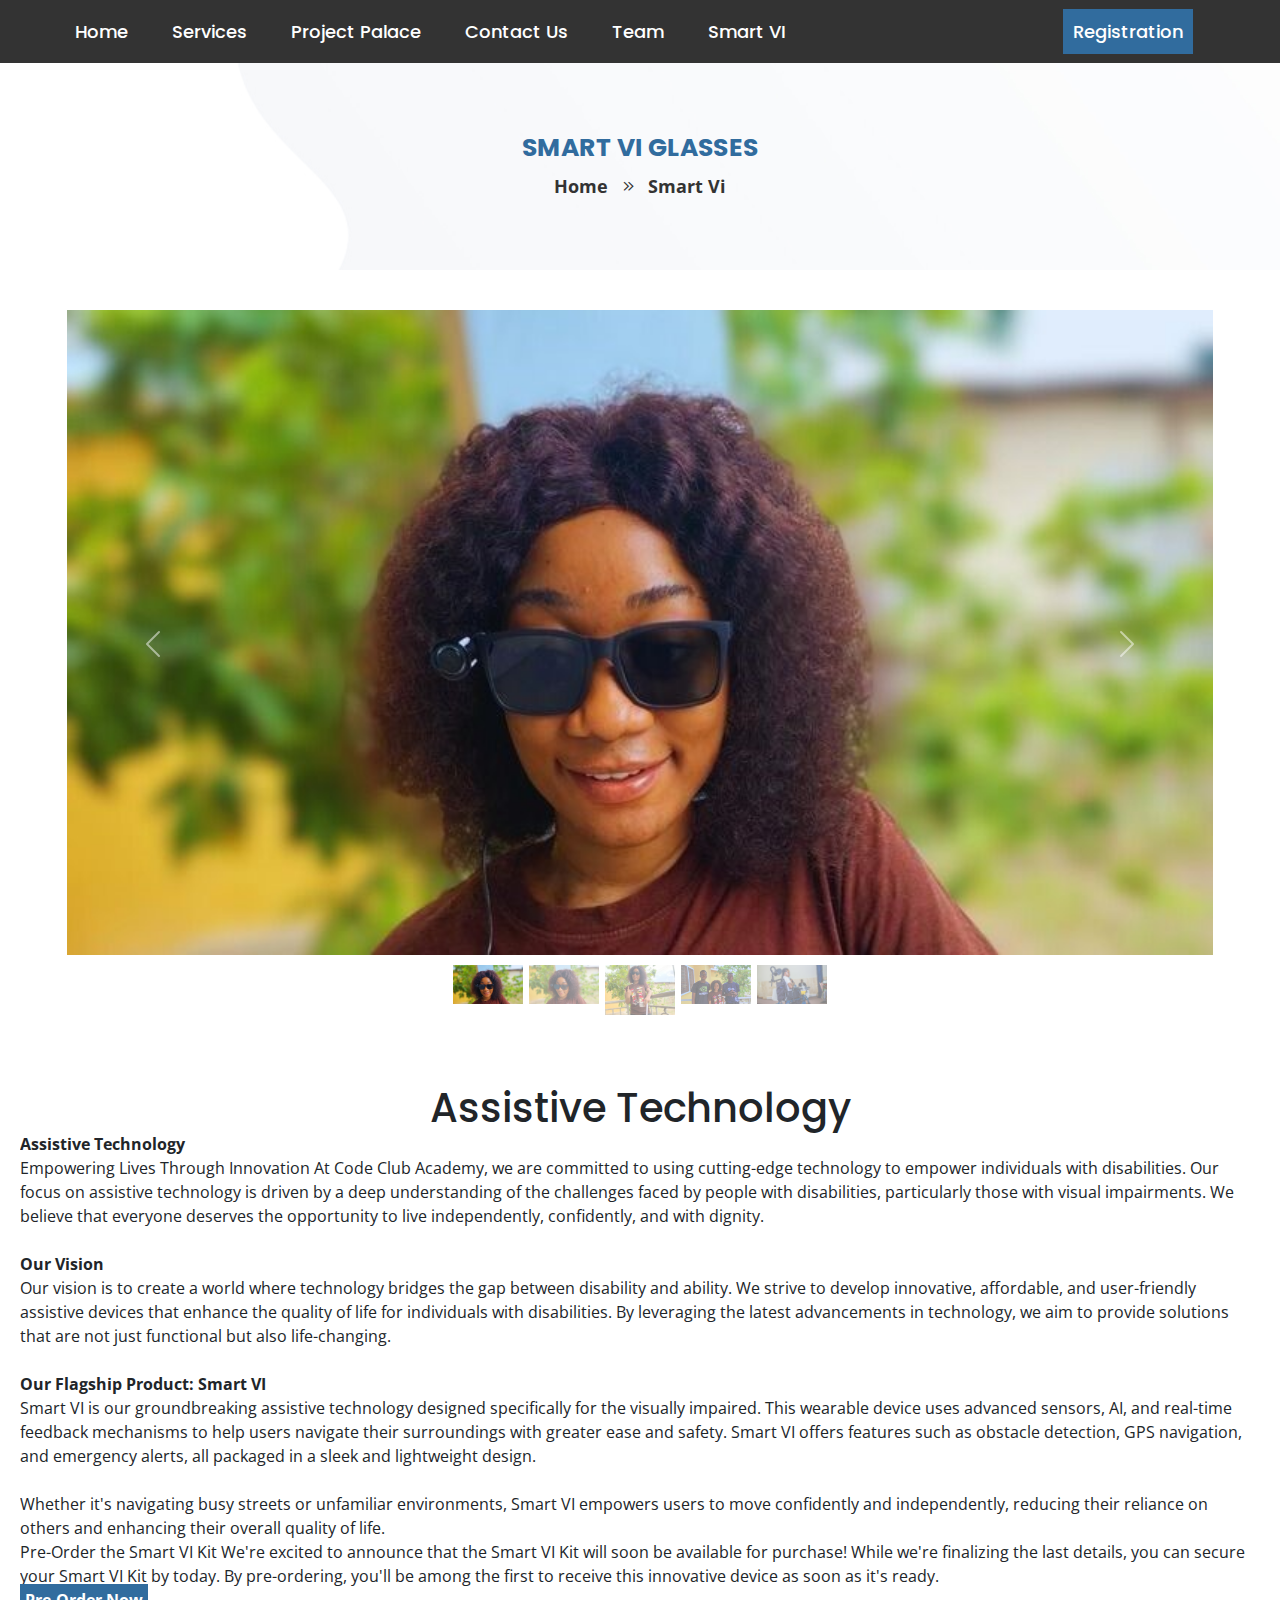
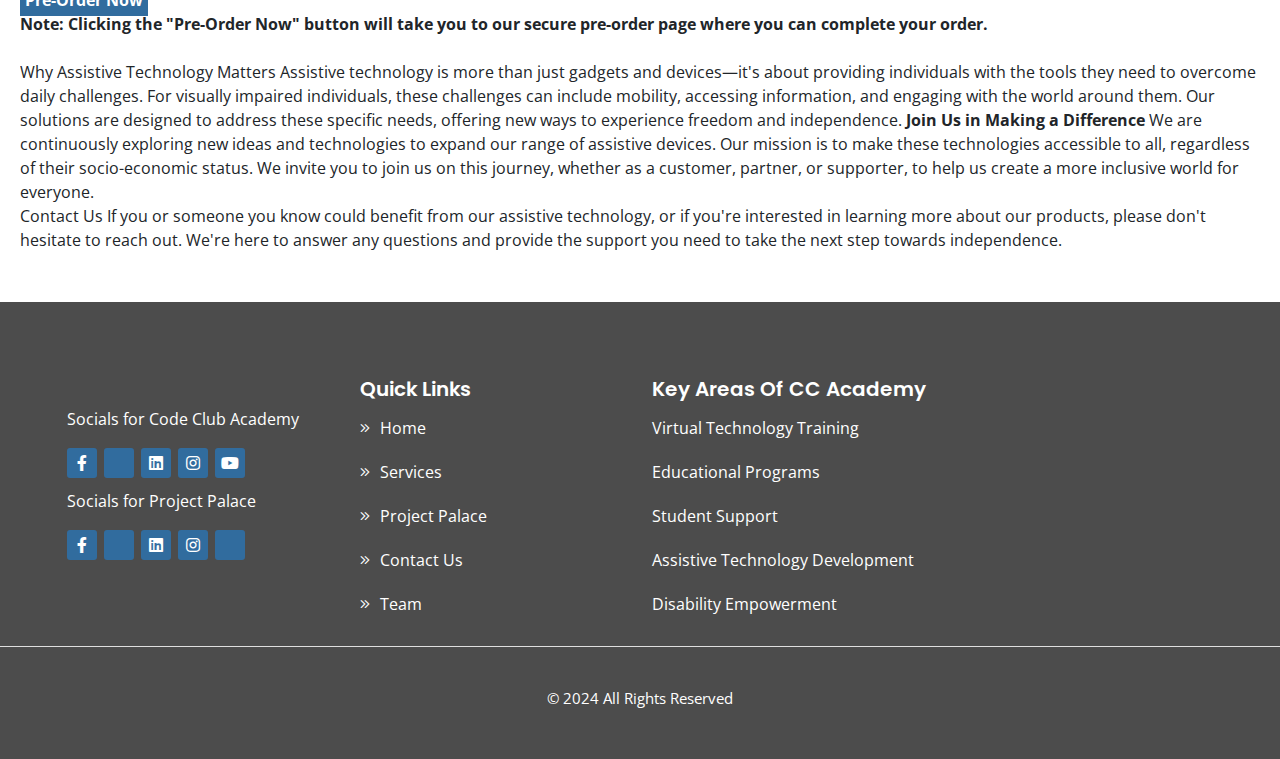
==== smart.html @ c97c067a "Add files via upload" ====
<!DOCTYPE html>
    <head>
        <meta charset="utf-8">
        <meta name="viewport" content="width=device-width, initial-scale=1, shrink-to-fit=no">
        <title>Code Club Academy | Smart Vi</title>
        <link rel="stylesheet" href="assets/css/bootstrap.min.css">
        <link rel="stylesheet" href="assets/css/plugins/owl.carousel.min.css">
        <link rel="stylesheet" href="https://cdn.jsdelivr.net/npm/bootstrap@5.2.3/dist/css/bootstrap.min.css">
        <link rel="stylesheet" href="assets/css/all.min.css">
        <link rel="stylesheet" href="assets/css/style.css">
        <link rel="shortcut icon" href="./assets/images/logo/CCA-modified.png" type="image/x-icon">
        <script src="https://kit.fontawesome.com/aa4f02b113.js" crossorigin="anonymous"></script>
    </head>
<body>
    <header>    
        <div class="_main_nav main-nav-sup">
            <div class="container">
                <div class="row">
                    <div class="nav">
                        <div class="menu-toggle"></div>
                        <div class="my-nav">
                            <div class="menu">
                              <ul>
                                <li><a href="index.html">Home</a></li>
                                <li><a href="services.html">Services</a></li>
                                <li><a href="project-palace.html">Project Palace</a></li>
                                <li><a href="contact-us.html">Contact Us</a></li>
                                <li><a href="team.html">Team</a></li>
                                <li><a href="smart.html">Smart VI</a></li>
                                <li class="link-01"><a href="https://forms.gle/dWNJjQT1qetno7jq8">Registration</a></li>
                              </ul>
                            </div>
                        </div>
                    </div>
                </div>
            </div>
        </div>
    </header>
    <main>
        <section class="bg-abt-main">
            <div class="container">
                <div class="row">
                    <div class="col-12">
                        <div class="heading d-block text-center">
                            <h2>Smart Vi Glasses</h2>
                            <ol>
                                <li>Home <i class="fal fa-angle-double-right"></i></li>
                                <li>Smart Vi</li>
                            </ol>
                        </div>
                    </div>                        
                </div>
            </div>
        </section>

        <section class="team">
            <div class="container">
                <div class="carousel slide" 
                id="carouselDemo"
                data-bs-wrap="true" 
                data-bs-ride="carousel">
                
                    <div class="carousel-inner">
                
                        <div class="carousel-item active">
                            <img src="assets/images/blog/1.jpg" class="w-100">
                        </div>
                
                        <div class="carousel-item " 
                        data-bs-interval="3000">
                            <img src="assets/images/blog/2.jpg" class="w-100">
                        </div>
                        <div class="carousel-item " 
                        data-bs-interval="3000">
                            <img src="assets/images/blog/3.jpg" class="w-100">
                        </div>
                
                        <div class="carousel-item "
                            data-bs-interval="3000">
                            <img src="assets/images/blog/4.jpg" class="w-100">
                            </div>
                        <div class="carousel-item "
                            data-bs-interval="3000">
                            <img src="assets/images/blog/5.jpg" class="w-100">
                        </div>
                
                    </div>
                
                    <button class="carousel-control-prev" 
                    type="button"
                    data-bs-target="#carouselDemo" 
                    data-bs-slide="prev">
                        <span class="carousel-control-prev-icon"></span>
                    </button>
                
                    <button class="carousel-control-next"
                    type="button"
                    data-bs-target="#carouselDemo"
                    data-bs-slide="next">
                    <span class="carousel-control-next-icon"></span>
                </button>
                
                    <div class="carousel-indicators">
                        <button type="button" class="active"
                            data-bs-target="#carouselDemo"
                            data-bs-slide-to="0">
                            <img src="assets/images/blog/1.jpg" />
                        </button>
                
                        <button type="button" 
                        data-bs-target="#carouselDemo"
                        data-bs-slide-to="1">
                        <img src="assets/images/blog/2.jpg" />
                        </button>
                
                        <button type="button"
                        data-bs-target="#carouselDemo"
                        data-bs-slide-to="2">
                        <img src="assets/images/blog/3.jpg" />
                        </button>

                        <button type="button"
                        data-bs-target="#carouselDemo"
                        data-bs-slide-to="3">
                        <img src="assets/images/blog/4.jpg" />
                        </button>

                        <button type="button"
                        data-bs-target="#carouselDemo"
                        data-bs-slide-to="4">
                        <img src="assets/images/blog/5.jpg" />
                        </button>
                    </div>
                
                </div>
            </div>
        </section>

        <section class="smrt-sct">
            <h1 class="smrt-hd">Assistive Technology </h1>
            <p class="smrt-pg">
                

                <strong>Assistive Technology</strong>
<p>Empowering Lives Through Innovation
At Code Club Academy, we are committed to using cutting-edge technology to empower individuals with disabilities. Our focus on assistive technology is driven by a deep understanding of the challenges faced by people with disabilities, particularly those with visual impairments. We believe that everyone deserves the opportunity to live independently, confidently, and with dignity.
</p> <br>
<b> Our Vision</b>
<p>
Our vision is to create a world where technology bridges the gap between disability and ability. We strive to develop innovative, affordable, and user-friendly assistive devices that enhance the quality of life for individuals with disabilities. By leveraging the latest advancements in technology, we aim to provide solutions that are not just functional but also life-changing.
</p> <br>
<b>Our Flagship Product: Smart VI </b>
<p>
Smart VI is our groundbreaking assistive technology designed specifically for the visually impaired. This wearable device uses advanced sensors, AI, and real-time feedback mechanisms to help users navigate their surroundings with greater ease and safety. Smart VI offers features such as obstacle detection, GPS navigation, and emergency alerts, all packaged in a sleek and lightweight design.
</p><br>
Whether it's navigating busy streets or unfamiliar environments, Smart VI empowers users to move confidently and independently, reducing their reliance on others and enhancing their overall quality of life.
<br> 
Pre-Order the Smart VI Kit
We're excited to announce that the Smart VI Kit will soon be available for purchase! While we're finalizing the last details, you can secure your Smart VI Kit by  today. By  pre-ordering, you'll be among the first to receive this innovative device as soon as it's ready.
<br>
<p>
 <strong class="pre-odr"> <a href="https://forms.gle/dWNJjQT1qetno7jq8">Pre-Order Now</a></strong> <br>
 <strong>Note: Clicking the "Pre-Order Now" button will take you to our secure pre-order page where you can complete your order.</strong>
</p><br>
Why Assistive Technology Matters
Assistive technology is more than just gadgets and devices—it's about providing individuals with the tools they need to overcome daily challenges. For visually impaired individuals, these challenges can include mobility, accessing information, and engaging with the world around them. Our solutions are designed to address these specific needs, offering new ways to experience freedom and independence.

<b>Join Us in Making a Difference</b>

We are continuously exploring new ideas and technologies to expand our range of assistive devices. Our mission is to make these technologies accessible to all, regardless of their socio-economic status. We invite you to join us on this journey, whether as a customer, partner, or supporter, to help us create a more inclusive world for everyone.
<br>
<p>
Contact Us
If you or someone you know could benefit from our assistive technology, or if you're interested in learning more about our products, please don't hesitate to reach out. We're here to answer any questions and provide the support you need to take the next step towards independence.
</p>   
</p>
        </section>



        <footer>
            <div class="container">
                <div class="row">
                    <div class="col-lg-3 col-md-3 col-sm-7 col-6">
                        <div class="footer-content">
                            <img src="assets/images/logo.png" alt="">
                            <p>Socials for Code Club Academy</p>
                            <ul>
                            <a href="https://www.facebook.com/100265502335152"><li><i class="fab fa-facebook-f"></i></li></a>
                            <a href="https://www.tiktok.com/@codeclubacademy?is_from_webapp=1&sender_device=pc">  <li><i class="fab fa-tiktok"></i></li></a> 
                            <a href="https://www.linkedin.com/company/code-club-academy/">  <li><i class="fab fa-linkedin"></i></li></a> 
                            <a href="https://www.instagram.com/codeclubacademy/"><li><i class="fab fa-instagram"></i></li></a> 
                            <a href="https://www.youtube.com/@codeclubacademy7039"><li><i class="fab fa-youtube"></i></li></a>   
                            </ul>
                            <p>Socials for Project Palace</p>
                            <ul>
                            <a href="https://www.facebook.com/project.palace.pp?mibextid=2JQ9oc"><li><i class="fab fa-facebook-f"></i></li></a>
                            <a href="https://vm.tiktok.com/ZM64vPgQs/">  <li><i class="fab fa-tiktok"></i></li></a> 
                            <a href="https://www.linkedin.com/showcase/project-palace-pp/">  <li><i class="fab fa-linkedin"></i></li></a> 
                            <a href="https://www.instagram.com/projectpalace_pp?igsh=Y2J5cjZpaHJsbnJt"><li><i class="fab fa-instagram"></i></li></a> 
                            <a href="https://x.com/ProjectPalacePP?t=Aw2pisaKnQLEIjXfO9yeGg&s=08"><li><i class="fab fa-x-twitter"></i></li></a>   
                            </ul>
                        </div>
                    </div>
                    <div class="col-lg-3 col-md-3 col-sm-12 col-6">
                        <div class="footer-content">
                            <h2>Quick Links</h2>
                            <ol>
                            <li><a href="index.html"><i class="fal fa-angle-double-right"></i>Home</a></li>
                            <li><a href="services.html"><i class="fal fa-angle-double-right"></i>Services</a></li>
                            <li><a href="project-palace.html"><i class="fal fa-angle-double-right"></i>Project Palace</a></li>
                            <li><a href="contact-us.html"><i class="fal fa-angle-double-right"></i>Contact Us</a></li>
                            <li><a href="team.html"><i class="fal fa-angle-double-right"></i>Team</a></li>
                            </ol>
                        </div>
                    </div>
                    <div class="col-lg-4 col-md-4 col-sm-6 col-6">
                        <div class="footer-content">
                           <h2>Key Areas Of CC Academy</h2>
                            <ol>
                            <li>Virtual Technology Training</li>
                            <li>Educational Programs</li>
                            <li>Student Support</li>
                            <li>Assistive Technology Development</li>
                            <li>Disability Empowerment</li>
                            </ol>
                        </div>
                    </div>
                    
                </div>
            </div>
            <div class="copy-right">
                <div class="container">
                    <div class="copy-right-card">
                    <p>© 2024 All Rights Reserved</p>
                    </div>
                </div>
            </div>
        </footer>
</body>

<script src="assets/js/jquery-3.2.1.min.js"></script>
<script src="assets/js/bootstrap.min.js"></script>
<script src="assets/js/plugins/owl.carousel.min.js"></script>
<script src="https://cdn.jsdelivr.net/npm/bootstrap@5.2.3/dist/js/bootstrap.min.js"></script>
<script src="assets/js/script.js"></script>
    </html>
---- assets/css/style.css ----
@import url("https://fonts.googleapis.com/css2?family=Open+Sans:wght@300&family=Poppins:wght@500;600;700;800;900&display=swap");
body {
  font-family: 'Open Sans', sans-serif;
  margin: 0;
  box-sizing: border-box;
  padding: 0; }

* {
  margin: 0;
  padding: 0;
  box-sizing: border-box; }

ul, ol {
  padding: 0;
  margin: 0; }

li {
  list-style: none; }

a {
  text-decoration: none; }

a:hover {
  text-decoration: none; }

p {
  margin: 0; }

h1, h2, h3, h4, h5, h6 {
  margin: 0;
  font-family: 'Poppins', sans-serif; }

input:focus, input:active {
  box-shadow: none !important; }

img {
  max-width: 100%; }


  /* carousel */
.carousel-indicators img{
    width: 70px;
    display: block;
}
.carousel-indicators button{
    width: max-content!important;
}
.carousel-indicators{
    position: unset;
}
/* carousel */

.pre-odr{
  padding: 5px !important;
  background-color: #316c9e; 
  color: white;
}
.pre-odr a{
  color: #fff;
}

.smrt-sct{
  margin: auto 20px;
}
.smrt-hd{
  text-align: center;
}

section {
  padding: 3.125rem 0;
  position: relative;
  overflow: hidden; }
  @media screen and (max-width: 575.98px) {
    section {
      padding: 1.25rem 0; } }
  @media (min-width: 576px) and (max-width: 767.98px) {
    section {
      padding: 1.875rem 0; } }

.container {
  max-width: 1170px; }
  @media screen and (max-width: 575px) {
    .container {
      padding: 0px 15px;
      max-width: 100%;
      width: 100%; } }

.margin-top-20 {
  margin-top: 1.25rem; }

html {
  scroll-behavior: smooth; }

.top-nav {
  position: relative;
  visibility: visible;
  overflow: hidden;
  z-index: 2;
  background: #1d1d1d;
  padding: 20px 0px; }
  .top-nav .top-sec {
    position: relative;
    z-index: 2;
    display: inline-block;
    color: #fff; }
    .top-nav .top-sec ol li {
      position: relative;
      display: inline-block;
      padding: 0 20px 0 30px;
      color: #888;
      margin: 0 15px 0 0;
      border-right: 1px solid #939393; }
      .top-nav .top-sec ol li i {
        position: absolute;
        left: 0;
        color: #316c9e;
        font-size: 20px;
        display: flex;
        align-items: center;
        justify-content: center;
        height: 100%; }
      .top-nav .top-sec ol li span {
        display: block;
        font-size: 13px;
        color: #939393;
        font-weight: 600; }
  .top-nav .logo {
    display: inline-block;
    color: #fff; }
    .top-nav .logo h1 {
      line-height: 35px;
      position: relative;
      font-size: 26px;
      color: #fff;
      text-transform: uppercase;
      font-weight: 600;
      letter-spacing: 0.4px;
      margin: 2px 0px; }
      .top-nav .logo h1::after {
        position: absolute;
        content: "";
        width: 97%;
        left: 0;
        bottom: 0;
        height: 2px;
        background: #316c9e; }
      .top-nav .logo h1::before {
        position: absolute;
        content: "";
        width: 97%;
        top: 0;
        bottom: 0;
        height: 2px;
        background: #316c9e; }
  .top-nav .top-sec-main {
    display: flex;
    justify-content: flex-end; }
    .top-nav .top-sec-main .top-sec-2 {
      display: flex;
      align-items: center; }
      @media screen and (max-width: 991px) {
        .top-nav .top-sec-main .top-sec-2 {
          display: none; } }
      .top-nav .top-sec-main .top-sec-2 ol .last {
        border: none !important; }
      .top-nav .top-sec-main .top-sec-2 ol li {
        display: inline-block;
        border-right: 1px solid #939393;
        padding: 9.5px 20px 9.5px 30px; }
        .top-nav .top-sec-main .top-sec-2 ol li i {
          color: #888;
          font-size: 20px; }
  @media screen and (max-width: 768px) {
    .top-nav {
      display: none; } }

._main_nav {
  position: absolute;
  z-index: 999;
  width: 100%;
  overflow: hidden; }

.nav {
  display: block;
  width: 100%;
  position: relative; }

.menu-toggle {
  display: none;
  height: 40px;
  width: 40px;
  align-items: center;
  justify-content: center;
  float: right;
  margin: 10px 0 0 40px;
  opacity: 0;
  visibility: hidden; }

.menu-toggle::before {
  position: absolute;
  content: "\f0c9";
  font-size: 26px;
  color: #316c9e;
  font-family: "Font Awesome 5 Pro"; }

.menu-toggle.active::before {
  content: "\f00d"; }

.menu ul li a {
  color: #fff;
  padding: 20px 0px 18px 0;
  cursor: pointer;
  font-family: 'Poppins', sans-serif; }

.menu ul li {
  display: inline-block;
  color: #fff;
  padding: 18px 20px;
  font-size: 18px;
  font-weight: 500; }

.my-nav {
  position: relative;
  width: 100%; }

.menu {
  display: block;
  z-index: 99; }

.menu ul li:hover a {
  color: #316c9e;
  border-bottom: 3px solid #316c9e; }

.link-01 a {
  padding: 10px !important;
  background-color: #316c9e;
}
.bot-reg {
  padding: 5px;
  background-color: #316c9e;
  border: none;
  border-radius: 5px;
}
.bot-reg a{
  color: white;
  font-family: 'Poppins', sans-serif;
}

.link-01:hover a {
  border: none !important;
  color: #fff !important; }

.link-01 a {
  color: #fff; }

.link-01 {
  float: right; }

@media (max-width: 768px) {
  .menu-toggle {
    visibility: visible;
    opacity: 1;
    display: block; }

  .menu.active {
    display: block;
    height: 100vh;
    width: 100%;
    z-index: 999;
    visibility: visible;
    opacity: 1;
    top: 70px; }

  .menu {
    display: none; }

  .menu ul li {
    display: block; }

  .my-nav {
    top: 50px; }

  .link-01 {
  
    float: unset; }

  .link-01 a {
    padding: 10px !important; } }
@media (min-width: 768.01px) and (max-width: 991.98px) {
  .menu ul li {
    padding: 18px 15px; } }
@media (min-width: 992px) and (max-width: 1199.98px) {
  .menu ul li {
    padding: 18px 35px; } }
.main-nav-sup {
  background: rgba(0, 0, 0, 0.8);
  position: relative; }

main .slider {
  padding: 0; }
  main .slider #carouselExampleIndicators .carousel-item .banner-content {
    position: absolute;
    top: 0;
    left: 0;
    width: 100%;
    height: 100%;
    display: flex;
    flex-direction: column;
    align-items: center;
    justify-content: center; }
    @media screen and (max-width: 767.98px) {
      main .slider #carouselExampleIndicators .carousel-item .banner-content {
        display: none; } }
    main .slider #carouselExampleIndicators .carousel-item .banner-content h1 {
      color: #fff;
      text-transform: uppercase;
      font-size: 3rem;
      letter-spacing: 1px;
      text-align: center;
      font-weight: 300;
      position: relative;
      margin: 0 0 .625rem 0; }
      main .slider #carouselExampleIndicators .carousel-item .banner-content h1 span {
        display: block; }
    main .slider #carouselExampleIndicators .carousel-item .banner-content ol li {
      display: inline-block;
      margin: .625rem .75rem;
      position: relative;
      padding: .3125rem .8125rem;
      border: solid 0.0625rem #fff;
      position: relative;
      transition: all ease-in-out .5s; }
      main .slider #carouselExampleIndicators .carousel-item .banner-content ol li:hover {
        background: #fff; }
        main .slider #carouselExampleIndicators .carousel-item .banner-content ol li:hover a {
          color: #316c9e; }
        main .slider #carouselExampleIndicators .carousel-item .banner-content ol li:hover:nth-child(1) {
          background: #316c9e;
          border-color: #316c9e; }
          main .slider #carouselExampleIndicators .carousel-item .banner-content ol li:hover:nth-child(1) a {
            color: #fff; }
      main .slider #carouselExampleIndicators .carousel-item .banner-content ol li a {
        font-size: .9375rem;
        color: #fff;
        text-transform: capitalize; }
      main .slider #carouselExampleIndicators .carousel-item .banner-content ol li:nth-child(1) {
        background: #fff; }
        main .slider #carouselExampleIndicators .carousel-item .banner-content ol li:nth-child(1) a {
          color: #316c9e; }

.team {
  padding: 40px 0px;
  position: relative;
  overflow: hidden; }
  .team .head-01 {
    text-align: center;
    margin: 20px 0px; }
    .team .head-01 h2 {
      font-size: 1.5625rem;
      color: #333;
      text-transform: capitalize;
      letter-spacing: .2px; }
    .team .head-01 p {
      font-size: 1rem;
      color: #888; }
  .team .team-main-box {
    position: relative;
    margin: 20px 0px;
    transition: 0.2s;
    padding-bottom: 30px;
    border: 1px solid #f6f4f4; }
    .team .team-main-box img {
      width: 100%; }
    .team .team-main-box .team-content-box {
      position: relative;
      width: 85%;
      background: #fff;
      margin: -40px auto 0px auto;
      display: block;
      padding: 10px;
      text-align: center;
      box-shadow: 0px 0px 15px 0px #ddd; }
      .team .team-main-box .team-content-box b {
        display: block;
        position: relative;
        font-size: 15px;
        color: #316c9e; }
      .team .team-main-box .team-content-box h3 {
        font-size: 18px;
        color: #333;
        font-weight: 600;
        position: relative;
        padding: 15px 0px 0px; }
      .team .team-main-box .team-content-box ul {
        width: 135px;
        background: #232424;
        padding: 5px 0px;
        margin: 0 auto;
        display: block;
        color: #fff;
        border-radius: 20px;
        position: absolute;
        left: 0;
        right: 0;
        top: -22px;
        text-align: center;
        box-shadow: 0px 8px 13px 0px #ddd; }
        .team .team-main-box .team-content-box ul li {
          display: inline-block;
          padding: 0px 7px; }
          .team .team-main-box .team-content-box ul li i {
            color: #316c9e; }

.price-main .heading {
  text-align: center;
  margin: 20px 0px; }
  .price-main .heading h2 {
    font-size: 1.5625rem;
    color: #333;
    text-transform: capitalize;
    letter-spacing: .2px; }
  .price-main .heading p {
    font-size: 1rem;
    color: #888; }
.price-main .wrapper {
  display: block;
  margin: 1.25rem 0;
  position: relative;
  box-shadow: rgba(0, 0, 0, 0.08) 0px 30px 30px 0px;
  background: #fff;
  border-radius: .625rem;
  transition: all ease .5s; }
  .price-main .wrapper .head-content {
    background: #316c9e;
    padding: 1.25rem 1.875rem;
    position: relative;
    display: inline-block;
    width: 100%; }
    .price-main .wrapper .head-content h4 {
      font-size: 1.125rem;
      color: #fff;
      text-transform: capitalize;
      font-weight: 600; }
    .price-main .wrapper .head-content h5 {
      font-size: 1.25rem;
      font-weight: bold;
      color: #316c9e; }
      .price-main .wrapper .head-content h5 span {
        font-size: 1rem;
        margin-left: .3125rem; }
  .price-main .wrapper .active-head {
    background: #333; }
    .price-main .wrapper .active-head h4 {
      color: #316c9e; }
  .price-main .wrapper .inner-content {
    display: inline-block;
    padding: 1.5625rem 1.875rem;
    position: relative;
    margin: .625rem 0; }
    .price-main .wrapper .inner-content .list-content {
      position: relative;
      display: block;
      margin: 0 auto; }
      .price-main .wrapper .inner-content .list-content h5 {
        position: relative;
        padding: .625rem .9375rem;
        background: #000;
        color: #fff;
        font-size: 1rem;
        text-transform: capitalize;
        font-weight: 600;
        display: block;
        margin: -45px auto 0 auto;
        width: fit-content;
        border-radius: 1.25rem; }
      .price-main .wrapper .inner-content .list-content .active-plan {
        background: #316c9e; }
    .price-main .wrapper .inner-content h6 {
      font-size: .9375rem;
      color: #333;
      text-transform: capitalize;
      font-weight: 600;
      text-align: center;
      display: inline-block;
      margin: 1.25rem 0 .625rem 0; }
    .price-main .wrapper .inner-content ol .se-color {
      color: #333; }
      .price-main .wrapper .inner-content ol .se-color i {
        color: #316c9e; }
    .price-main .wrapper .inner-content ol li {
      display: flex;
      align-items: center;
      margin: .625rem 0 0;
      padding: .625rem 0;
      border-bottom: 1px solid #ddd;
      position: relative;
      font-size: .9375rem;
      color: #888; }
      .price-main .wrapper .inner-content ol li i {
        padding-right: .625rem;
        font-size: 1.125rem; }
    .price-main .wrapper .inner-content a {
      margin: 1.25rem auto .625rem auto;
      box-shadow: rgba(0, 0, 0, 0.2) 0px 0px 50px 0px;
      position: relative;
      font-size: .875rem;
      background-color: #fff;
      padding: .3125rem 1.25rem;
      color: #333;
      font-weight: 600;
      display: block;
      width: fit-content; }
    .price-main .wrapper .inner-content .active-a {
      background: #316c9e;
      color: #fff; }
    .price-main .wrapper .inner-content p {
      display: flex;
      justify-content: center;
      font-size: .9375rem;
      color: #333;
      text-transform: capitalize;
      margin: .9375rem 0 0 0;
      font-weight: 600; }

.bg-01 {
  padding: 50px 0px;
  position: relative;
  overflow: hidden;
  background: #f6f4ee; }
  @media screen and (max-width: 768px) {
    .bg-01 {
      padding: 20px 0px; } }
  .bg-01 h2 {
    font-size: 1.5625rem;
    color: #333;
    letter-spacing: .1px;
    text-transform: capitalize; }
  .bg-01 .card-feautures-main {
    width: 100%;
    margin: 20px 0px;
    padding: 10px 15px;
    flex-wrap: wrap;
    display: flex;
    position: relative; }
    .bg-01 .card-feautures-main .card-feautures-sup {
      margin: 0 0 20px 0;
      padding: 10px 10px;
      width: 33.3%;
      margin-bottom: 20px;
      -webkit-flex-direction: 1 1 33.3%;
      -moz-flex-direction: 1 1 33.3%;
      -ms-flex-direction: 1 1 33.3%;
      flex: 1 1 33.3%;
      position: relative;
      max-width: 33.3%; }
      @media screen and (max-width: 375px) {
        .bg-01 .card-feautures-main .card-feautures-sup {
          width: 100%;
          max-width: 100%;
          flex: 1 1 100%;
          -webkit-flex-direction: 1 1 100%;
          -moz-flex-direction: 1 1 100%;
          -ms-flex-direction: 1 1 100%; } }
      @media (min-width: 376px) and (max-width: 767.98px) {
        .bg-01 .card-feautures-main .card-feautures-sup {
          width: 50%;
          max-width: 50%;
          flex: 1 1 50%;
          -webkit-flex-direction: 1 1 50%;
          -moz-flex-direction: 1 1 50%;
          -ms-flex-direction: 1 1 50%; } }
      .bg-01 .card-feautures-main .card-feautures-sup .feautures-content {
        background-color: #fff;
        transition: background-color .5s ease;
        height: 100%;
        padding: 40px 10px; }
        .bg-01 .card-feautures-main .card-feautures-sup .feautures-content .content-head {
          position: relative;
          padding: 5px 0px;
          text-align: center;
          transition: 0.5s ease; }
          .bg-01 .card-feautures-main .card-feautures-sup .feautures-content .content-head h2 {
            font-size: 20px;
            color: #333; }
        .bg-01 .card-feautures-main .card-feautures-sup .feautures-content .feauters-icon-box {
          padding: 10px 0px;
          text-align: center;
          display: block;
          transition: 0.5s;
          height: 80px;
          width: 80px;
          background: #f6f4ee;
          border-radius: 50%;
          margin: 10px  auto;
          line-height: 70px;
          border: 4px solid #eeeeee; }
          .bg-01 .card-feautures-main .card-feautures-sup .feautures-content .feauters-icon-box i {
            font-size: 2.5rem;
            color: #316c9e; }
        .bg-01 .card-feautures-main .card-feautures-sup .feautures-content .text-box {
          padding: 10px 10px;
          text-align: center; }
          .bg-01 .card-feautures-main .card-feautures-sup .feautures-content .text-box p {
            font-size: 15px;
            color: #848484;
            line-height: 27px;
            margin: 0px; }

.bg-02-main .heading {
  display: block;
  margin: 1.25rem 0;
  position: relative;
  width: 100%;
  text-align: center; }
  .bg-02-main .heading h2 {
    font-size: 1.5625rem;
    color: #333;
    letter-spacing: .1px;
    text-transform: capitalize; }
.bg-02-main .image {
  display: block;
  margin: 1.25rem 0;
  position: relative; }
  .bg-02-main .image img {
    border-radius: .3125rem; }
.bg-02-main .wrapper {
  display: block;
  margin: 1.25rem 0;
  position: relative; }
  .bg-02-main .wrapper .content {
    display: inline-block;
    width: 100%;
    margin: 1.25rem 0;
    padding: 50px; 
  }
    

.offer-main {
  background-color: #316c9e; }
  .offer-main .heading {
    margin: 1.25rem 0;
    position: relative; }
    .offer-main .heading h2 {
      font-size: 1.5625rem;
      color: #fff;
      text-transform: uppercase;
      letter-spacing: .1px;
      margin: .625rem 0 .3125rem 0; }
    .offer-main .heading h4 {
      font-size: 1.25rem;
      color: #fff;
      margin: .625rem 0;
      text-transform: capitalize; }
    .offer-main .heading h6 {
      font-size: 1.125rem;
      color: #333;
      margin: .3125rem 0; }
    .offer-main .heading ol li {
      display: inline-block;
      margin: 1.25rem .3125rem;
      position: relative;
      border-radius: 1.25rem;
      padding: .3125rem .9375rem;
      color: #316c9e;
      background: #fff;
      border-bottom: 2px solid #f2e5e5; }
      .offer-main .heading ol li a {
        position: relative;
        color: #316c9e;
        font-size: .9375rem;
        font-weight: bold;
        text-transform: capitalize;
        letter-spacing: .1px; }

.users-main {
  background: #fafafa; }
  .users-main .heading {
    display: block;
    text-align: center;
    margin: 1.25rem 0;
    position: relative; }
    .users-main .heading h2 {
      font-size: 1.5625rem;
      color: #333;
      text-transform: capitalize;
      letter-spacing: .1px;
      margin: .625rem 0; }
    .users-main .heading p {
      font-size: .9375rem;
      color: #888;
      margin: .3125rem 0; }
  .users-main .wrapper {
    display: block;
    margin: 1.875rem .625rem 1.25rem .625rem;
    position: relative;
    padding: .625rem; }
    .users-main .wrapper .content {
      display: inline-block;
      width: 100%;
      padding: 1.25rem 1.5625rem;
      text-align: left;
      background: #fff;
      border-radius: .3125rem;
      position: relative; }
      .users-main .wrapper .content p {
        font-size: .9375rem;
        color: #888;
        font-weight: 600;
        letter-spacing: .1px;
        line-height: 1.5rem; }
    .users-main .wrapper .icon {
      position: absolute;
      top: -.625rem;
      left: -.9375rem;
      height: 3.125rem;
      width: 3.125rem;
      border-radius: 50%;
      background: #316c9e;
      color: #fff;
      display: flex;
      align-items: center;
      justify-content: center; }
    .users-main .wrapper .image-text {
      position: relative;
      margin: 1.875rem 0 0 1.25rem; }
      .users-main .wrapper .image-text::before {
        position: absolute;
        content: "";
        left: .625rem;
        top: -1.875rem;
        clip-path: polygon(0 0, 51% 51%, 100% 0);
        background: #fff;
        height: 1.875rem;
        width: 1.875rem; }
      .users-main .wrapper .image-text img {
        width: 3.125rem;
        height: 3.125rem;
        border-radius: 50%; }
      .users-main .wrapper .image-text .text {
        margin-left: .9375rem; }
        .users-main .wrapper .image-text .text b {
          display: block;
          margin: 0 0 0;
          font-size: 1rem;
          color: #333; }
        .users-main .wrapper .image-text .text label {
          font-size: .813rem;
          color: #316c9e;
          font-weight: 600; }

.bg-abt-main {
  background-image: url(../images/abt-img/abt-main.jpg);
  background-repeat: no-repeat;
  background-position: right; }
  .bg-abt-main .heading {
    margin: 1.25rem 0;
    position: relative; }
    .bg-abt-main .heading h2 {
      font-size: 1.5625rem;
      color: #316c9e;
      text-transform: uppercase;
      letter-spacing: .1px;
      font-weight: bold;
      margin: .625rem 0; }
    .bg-abt-main .heading ol li {
      display: inline-block;
      position: relative;
      font-size: 1.125rem;
      color: #333;
      font-weight: bold; }
      .bg-abt-main .heading ol li i {
        margin: 0 .625rem; }

.bg-main-001 .wrapper {
  position: relative;
  display: block;
  margin: 1.25rem 0;
  padding: 1.25rem 1.5625rem;
  background: #fff;
  box-shadow: 0 2px 48px 0 rgba(0, 0, 0, 0.04);
  border-radius: .3125rem; }
  .bg-main-001 .wrapper .content {
    display: inline-block;
    width: 100%;
    position: relative;
    text-align: center;
    margin: 0 0 .625rem 0;
    padding: .625rem; }
    .bg-main-001 .wrapper .content .icon {
      display: block;
      margin: 0 auto;
      height: 3.125rem;
      width: 3.125rem;
      text-align: center;
      line-height: 3.125rem;
      border-radius: 50%;
      background: #f7fafd;
      color: #316c9e;
      font-size: 1.5625rem;
      font-weight: bold; }
    .bg-main-001 .wrapper .content h2 {
      font-size: 1.125rem;
      color: #333;
      font-weight: 600;
      margin: .625rem 0;
      text-align: center;
      display: block; }
    .bg-main-001 .wrapper .content label {
      font-size: .813rem;
      color: #666562;
      font-weight: 600;
      margin: 0;
      display: block;
      letter-spacing: .1px; }

.get-in-bg-main .heading {
  margin: 1.25rem 0;
  position: relative; }
  .get-in-bg-main .heading h2 {
    font-size: 1.5625rem;
    color: #333;
    text-transform: uppercase;
    letter-spacing: .1px;
    font-weight: bold;
    margin: .625rem 0; }
  .get-in-bg-main .heading p {
    font-size: 1.125rem;
    color: #888;
    margin: .625rem 0; }
.get-in-bg-main .wrapper {
  display: block;
  margin: 1.25rem 0;
  position: relative;
  height: 100%; }
  .get-in-bg-main .wrapper .image {
    display: flex;
    align-items: center;
    justify-content: center;
    height: 100%; }
  .get-in-bg-main .wrapper .content {
    display: inline-block;
    width: 100%; }
    .get-in-bg-main .wrapper .content form .dived .form-control {
      min-height: 2.813rem;
      background: #eee;
      padding: .625rem;
      font-size: .875rem;
      color: #333;
      border: 1px solid #eee; }
      .get-in-bg-main .wrapper .content form .dived .form-control:nth-child(1) {
        margin-right: .3125rem; }
      .get-in-bg-main .wrapper .content form .dived .form-control:nth-child(2) {
        margin-left: .3125rem; }
    .get-in-bg-main .wrapper .content form .form-group {
      margin: .625rem 0;
      position: relative;
      display: block; }
      .get-in-bg-main .wrapper .content form .form-group .form-control {
        min-height: 2.813rem;
        background: #eee;
        padding: .625rem;
        font-size: .875rem;
        color: #333;
        border: 1px solid #eee; }
      .get-in-bg-main .wrapper .content form .form-group button {
        display: inline-block;
        color: #fff;
        background: #316c9e;
        padding: .625rem;
        position: relative;
        font-size: .9375rem;
        border-radius: .3125rem;
        margin: .625rem 0; }

.blog .heading {
  margin: 1.25rem 0;
  position: relative; }
  .blog .heading h2 {
    font-size: 1.5625rem;
    color: #333;
    text-transform: uppercase;
    letter-spacing: .1px;
    font-weight: bold;
    margin: .625rem 0; }
  .blog .heading p {
    font-size: 1.125rem;
    color: #888;
    margin: .625rem 0; }
.blog .blog-sub {
  position: relative;
  margin: 20px 0px;
  padding: 20px 0px; }
  .blog .blog-sub .blog-content {
    border-top-right-radius: 6px;
    border-top-left-radius: 6px;
    position: relative;
    display: block;
    overflow: hidden; }
  .blog .blog-sub .blog-content-section {
    padding: 20px 25px;
    background: #fff;
    border: solid 1px #eee8e8;
    border-top: 0;
    display: block;
    width: 100%; }
    .blog .blog-sub .blog-content-section .blo-content-title h4 {
      font-size: 20px;
      font-weight: 600;
      color: #333;
      padding: 3px 0px; }
    .blog .blog-sub .blog-content-section .blo-content-title p {
      padding: 3px 0px;
      line-height: 26px;
      font-size: .875rem;
      color: #888; }
    .blog .blog-sub .blog-content-section .blog-admin {
      margin: 5px 0px; }
      .blog .blog-sub .blog-content-section .blog-admin ol {
        display: flex;
        align-items: center;
        justify-content: space-between;
        flex-wrap: wrap; }
        .blog .blog-sub .blog-content-section .blog-admin ol li {
          color: #316c9e;
          font-size: .875rem;
          margin: 0 5px 0 0; }
          .blog .blog-sub .blog-content-section .blog-admin ol li i {
            padding: 0 5px 0 0;
            font-size: 1.25rem;
            margin-right: .3125rem; }

footer {
  position: relative;
  padding: 3.125rem 0;
  background: url(../images/banner/slider-01.jpg);
  background-position: center;
  background-repeat: no-repeat;
  background-size: cover;
  overflow: hidden; }
  footer::before {
    position: absolute;
    content: "";
    width: 100%;
    height: 100%;
    left: 0;
    top: 0;
    background: rgba(0, 0, 0, 0.7);
    z-index: 0; }
  @media screen and (max-width: 767.98px) {
    footer {
      padding: 20px 0 0; } }
  footer .copy-right {
    padding: 2.5rem 0 0;
    border-top: solid 1px #dfdfdf;
    font-size: 12px;
    color: #fff;
    text-align: center;
    position: relative;
    z-index: 2; }
    footer .copy-right .copy-right-card p {
      font-size: .9375rem;
      color: #fff; }
      footer .copy-right .copy-right-card p a {
        margin: 0 .3125rem;
        color: #316c9e;
        text-transform: uppercase;
        font-weight: bold; }
  footer .footer-content {
    margin: 20px 0px;
    display: block;
    width: 100%;
    color: #fff; }
    footer .footer-content p {
      font-size: 16px;
      padding: 10px 0px;
      line-height: 27px;
      margin: 0px; }
    footer .footer-content ul li {
      display: inline-block;
      height: 30px;
      width: 30px;
      background: #316c9e;
      color: #fff;
      line-height: 30px;
      text-align: center;
      border-radius: 3px;
      margin: 5px 3px 0px 0px; }
    footer .footer-content ol li {
      padding: 10px 0px;
      position: relative; }
      footer .footer-content ol li a {
        color: #fff;
        font-size: 16px; }
        footer .footer-content ol li a i {
          padding-right: 10px; }
    footer .footer-content h2 {
      font-size: 20px;
      position: relative;
      color: #fff;
      padding: 5px 0px;
      font-weight: 600; }
    footer .footer-content .form-group {
      position: relative; }
      footer .footer-content .form-group .form-control {
        height: 40px;
        padding-right: 40px;
        text-overflow: ellipsis; }
      footer .footer-content .form-group i {
        position: absolute;
        height: 40px;
        width: 40px;
        line-height: 40px;
        color: #fff;
        background: #316c9e;
        text-align: center;
        top: 0;
        right: 0; }

/*# sourceMappingURL=style.css.map */
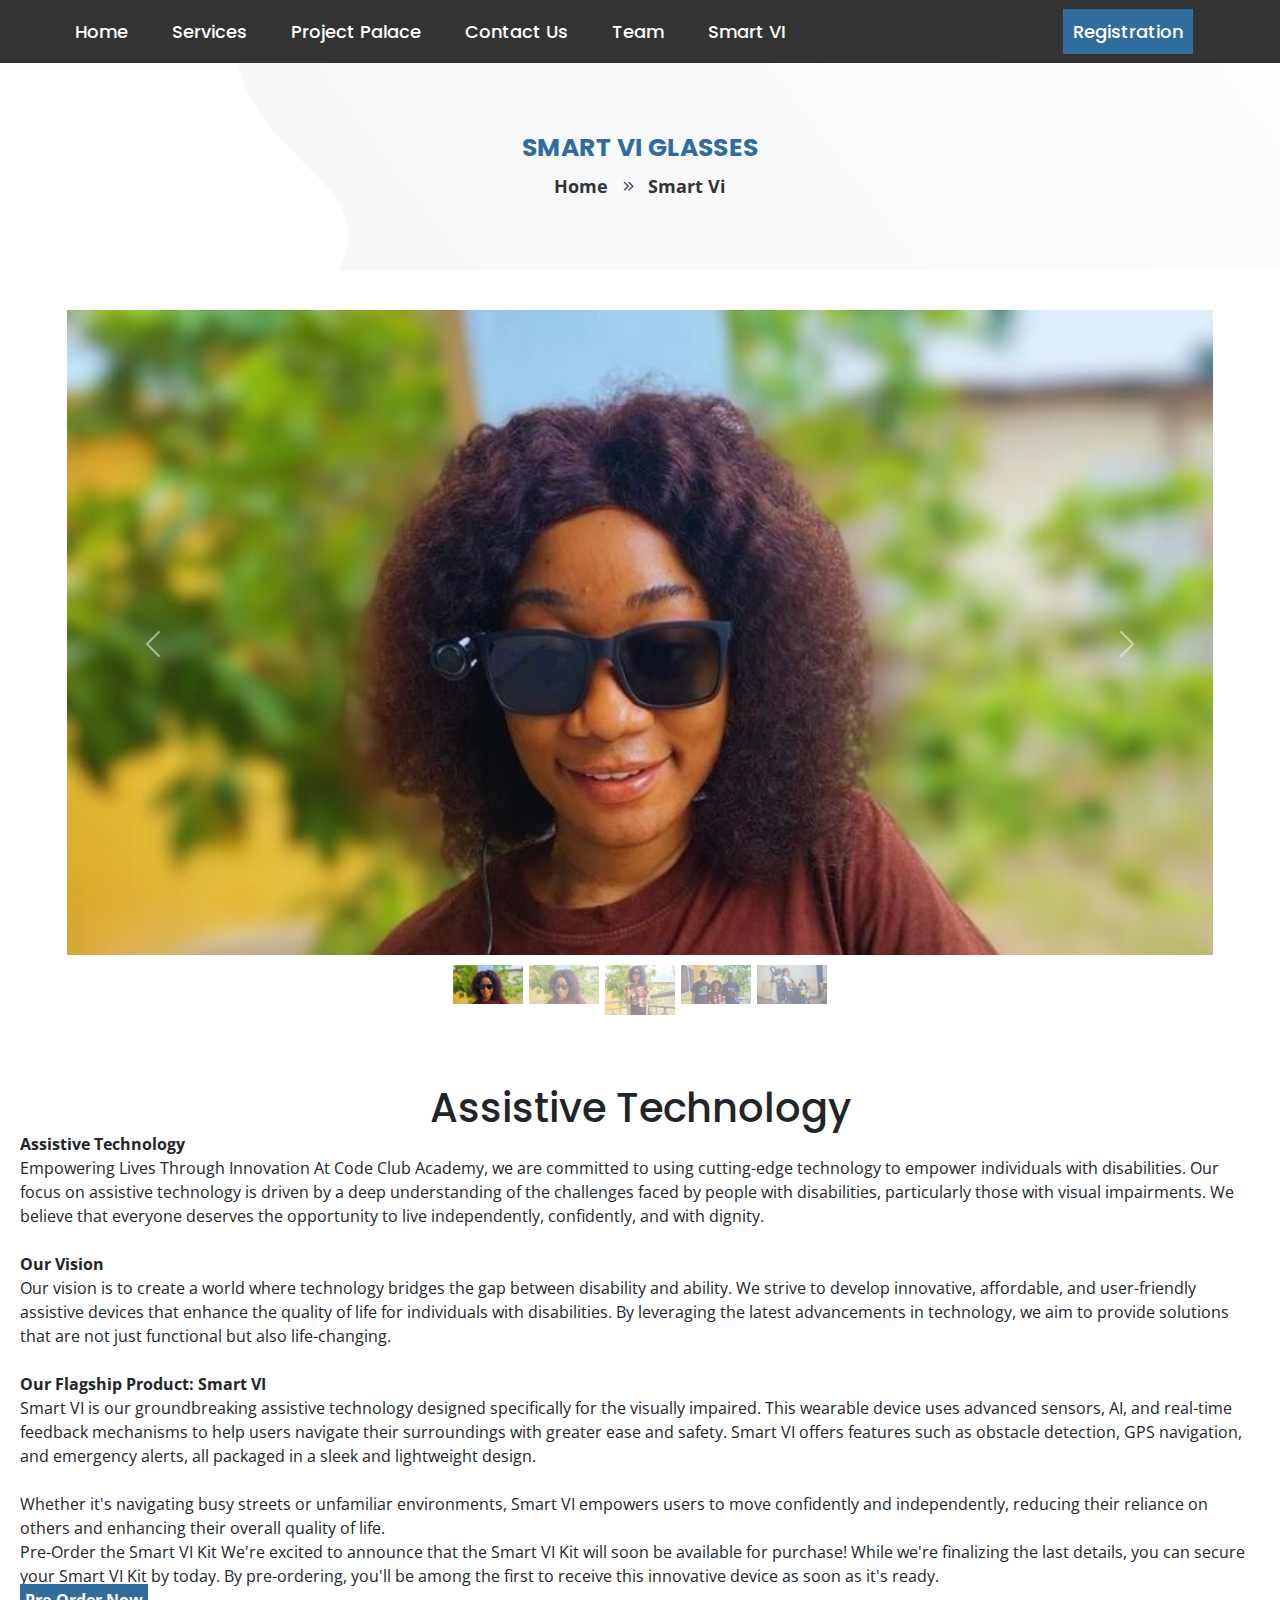
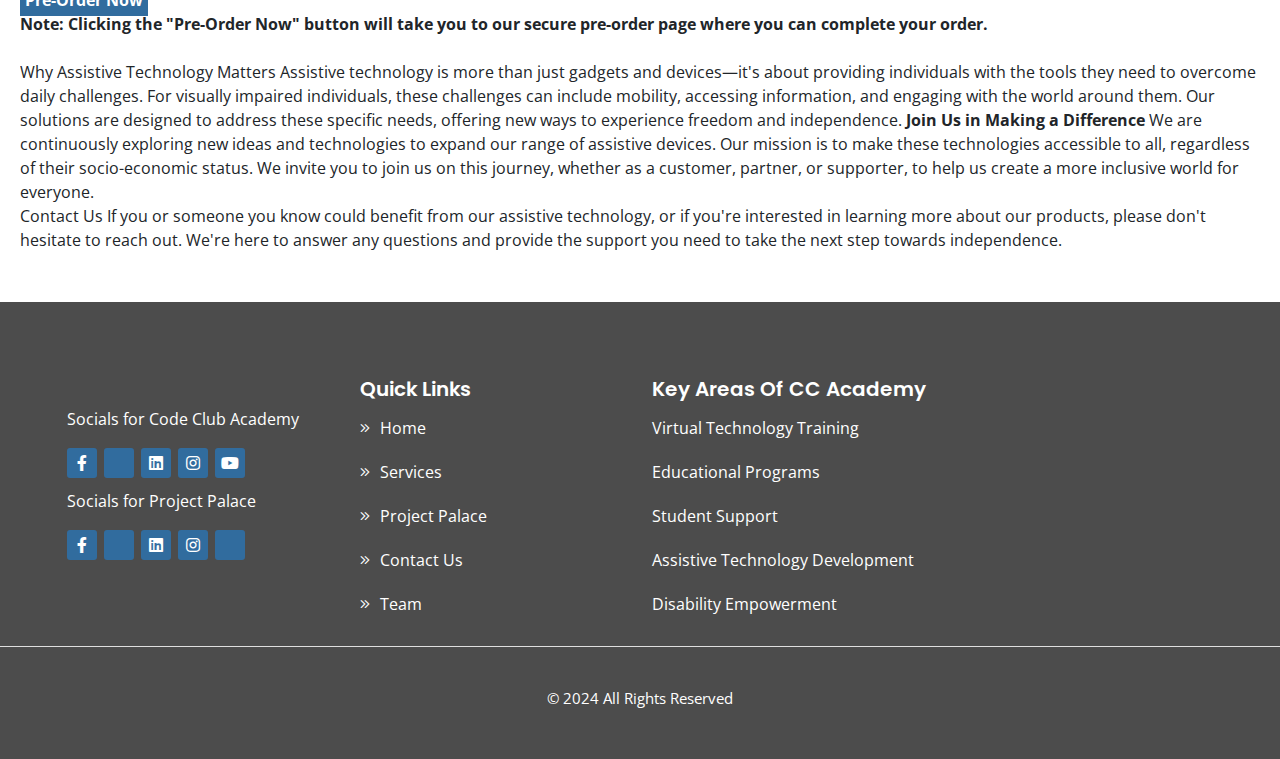
==== commit 0d6f7470: "Update smart.html" ====
--- a/smart.html
+++ b/smart.html
@@ -159,7 +159,7 @@
 We're excited to announce that the Smart VI Kit will soon be available for purchase! While we're finalizing the last details, you can secure your Smart VI Kit by  today. By  pre-ordering, you'll be among the first to receive this innovative device as soon as it's ready.
 <br>
 <p>
- <strong class="pre-odr"> <a href="https://forms.gle/dWNJjQT1qetno7jq8">Pre-Order Now</a></strong> <br>
+ <strong class="pre-odr"> <a href="https://forms.gle/C97g7E7ejjSKRNR19">Pre-Order Now</a></strong> <br>
  <strong>Note: Clicking the "Pre-Order Now" button will take you to our secure pre-order page where you can complete your order.</strong>
 </p><br>
 Why Assistive Technology Matters
@@ -244,4 +244,4 @@
 <script src="assets/js/plugins/owl.carousel.min.js"></script>
 <script src="https://cdn.jsdelivr.net/npm/bootstrap@5.2.3/dist/js/bootstrap.min.js"></script>
 <script src="assets/js/script.js"></script>
-    </html>+    </html>
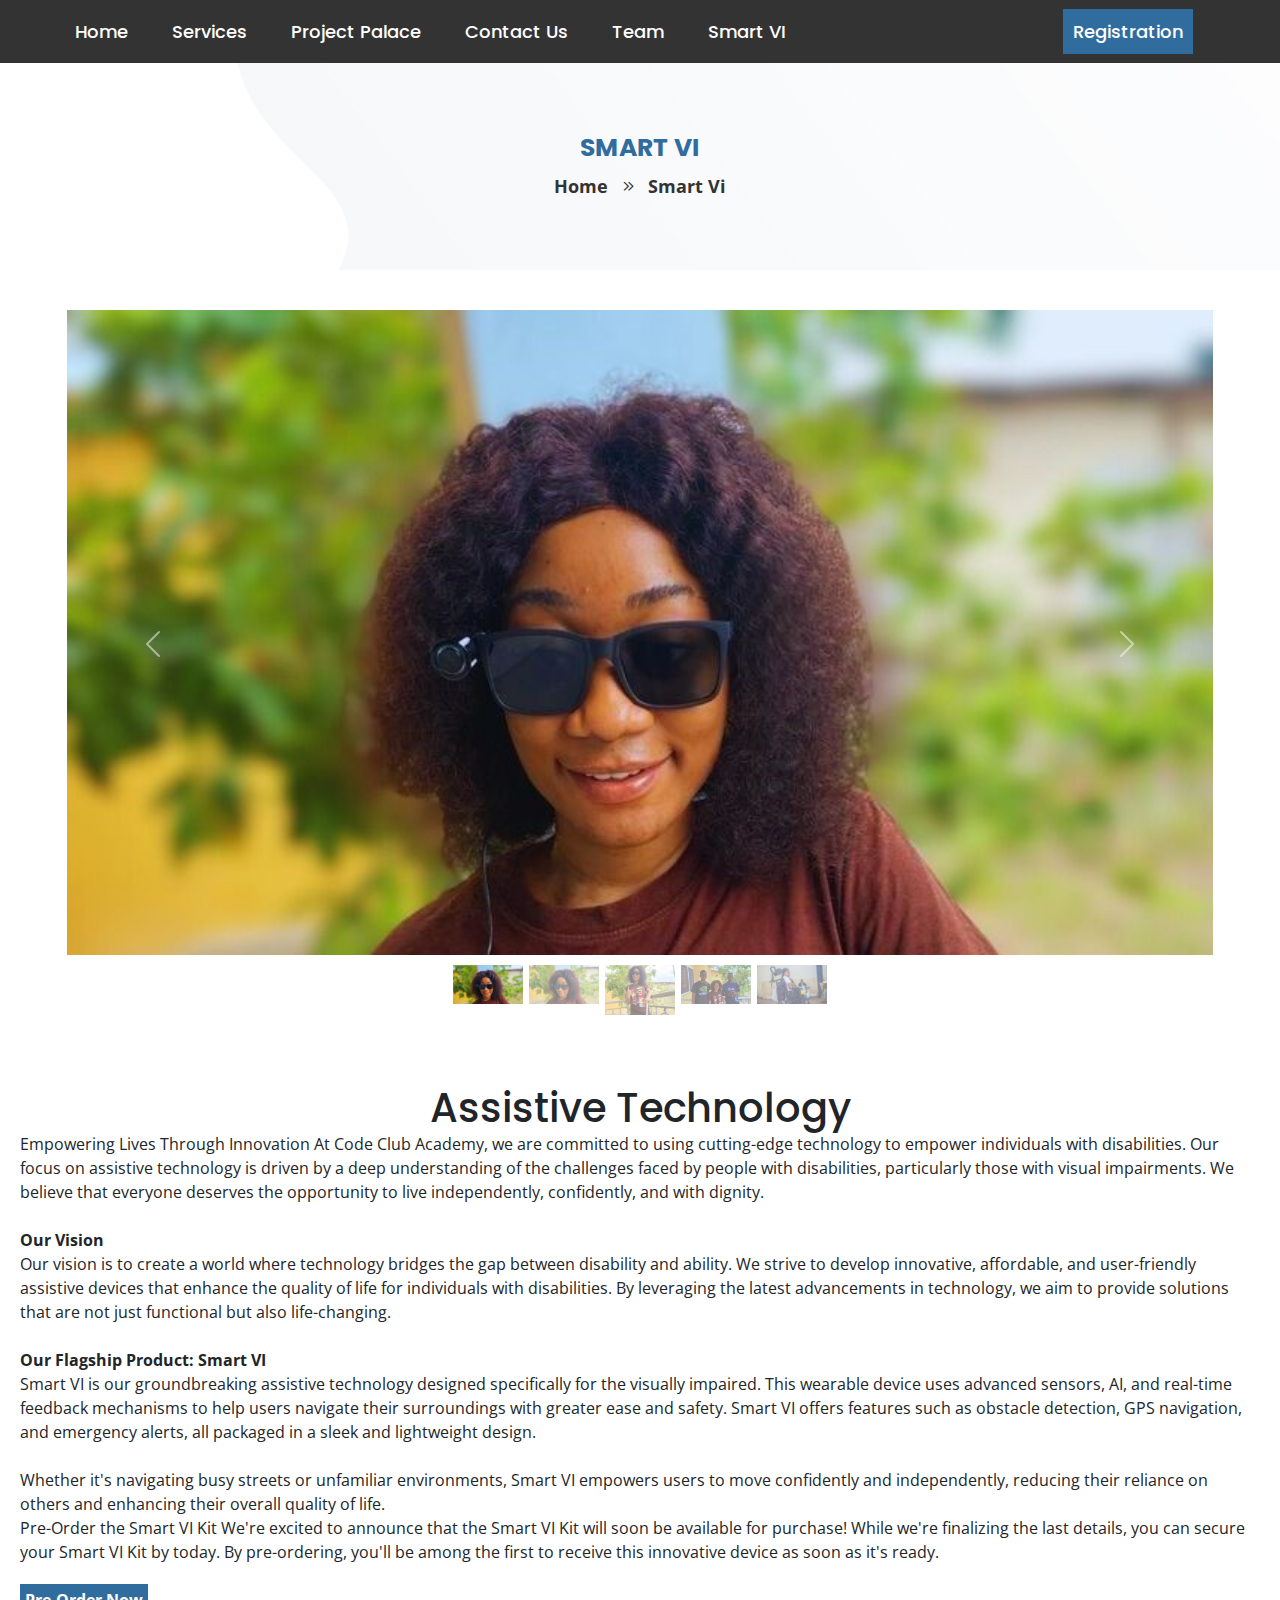
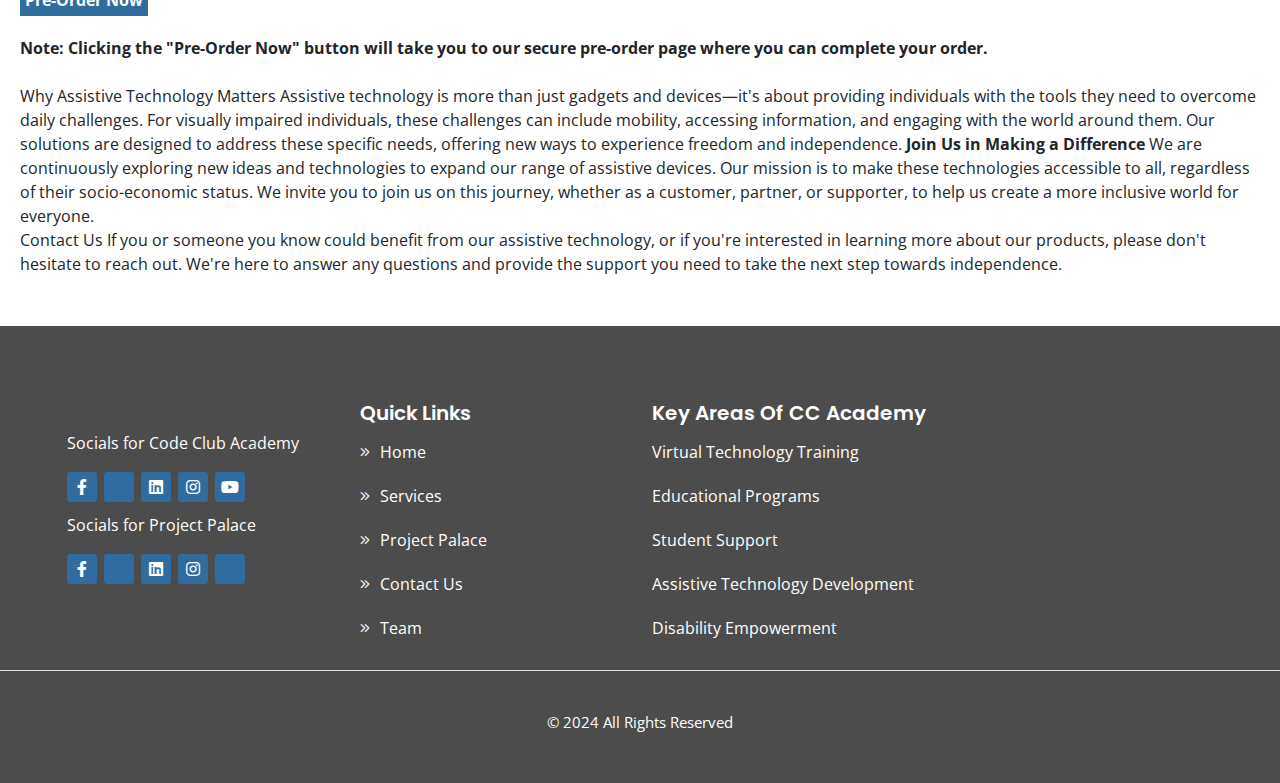
==== commit e655786e: "Update smart.html" ====
--- a/smart.html
+++ b/smart.html
@@ -42,7 +42,7 @@
                 <div class="row">
                     <div class="col-12">
                         <div class="heading d-block text-center">
-                            <h2>Smart Vi Glasses</h2>
+                            <h2>Smart Vi</h2>
                             <ol>
                                 <li>Home <i class="fal fa-angle-double-right"></i></li>
                                 <li>Smart Vi</li>
@@ -139,9 +139,6 @@
         <section class="smrt-sct">
             <h1 class="smrt-hd">Assistive Technology </h1>
             <p class="smrt-pg">
-                
-
-                <strong>Assistive Technology</strong>
 <p>Empowering Lives Through Innovation
 At Code Club Academy, we are committed to using cutting-edge technology to empower individuals with disabilities. Our focus on assistive technology is driven by a deep understanding of the challenges faced by people with disabilities, particularly those with visual impairments. We believe that everyone deserves the opportunity to live independently, confidently, and with dignity.
 </p> <br>
@@ -158,8 +155,10 @@
 Pre-Order the Smart VI Kit
 We're excited to announce that the Smart VI Kit will soon be available for purchase! While we're finalizing the last details, you can secure your Smart VI Kit by  today. By  pre-ordering, you'll be among the first to receive this innovative device as soon as it's ready.
 <br>
+<br>
 <p>
  <strong class="pre-odr"> <a href="https://forms.gle/C97g7E7ejjSKRNR19">Pre-Order Now</a></strong> <br>
+ <br>
  <strong>Note: Clicking the "Pre-Order Now" button will take you to our secure pre-order page where you can complete your order.</strong>
 </p><br>
 Why Assistive Technology Matters
